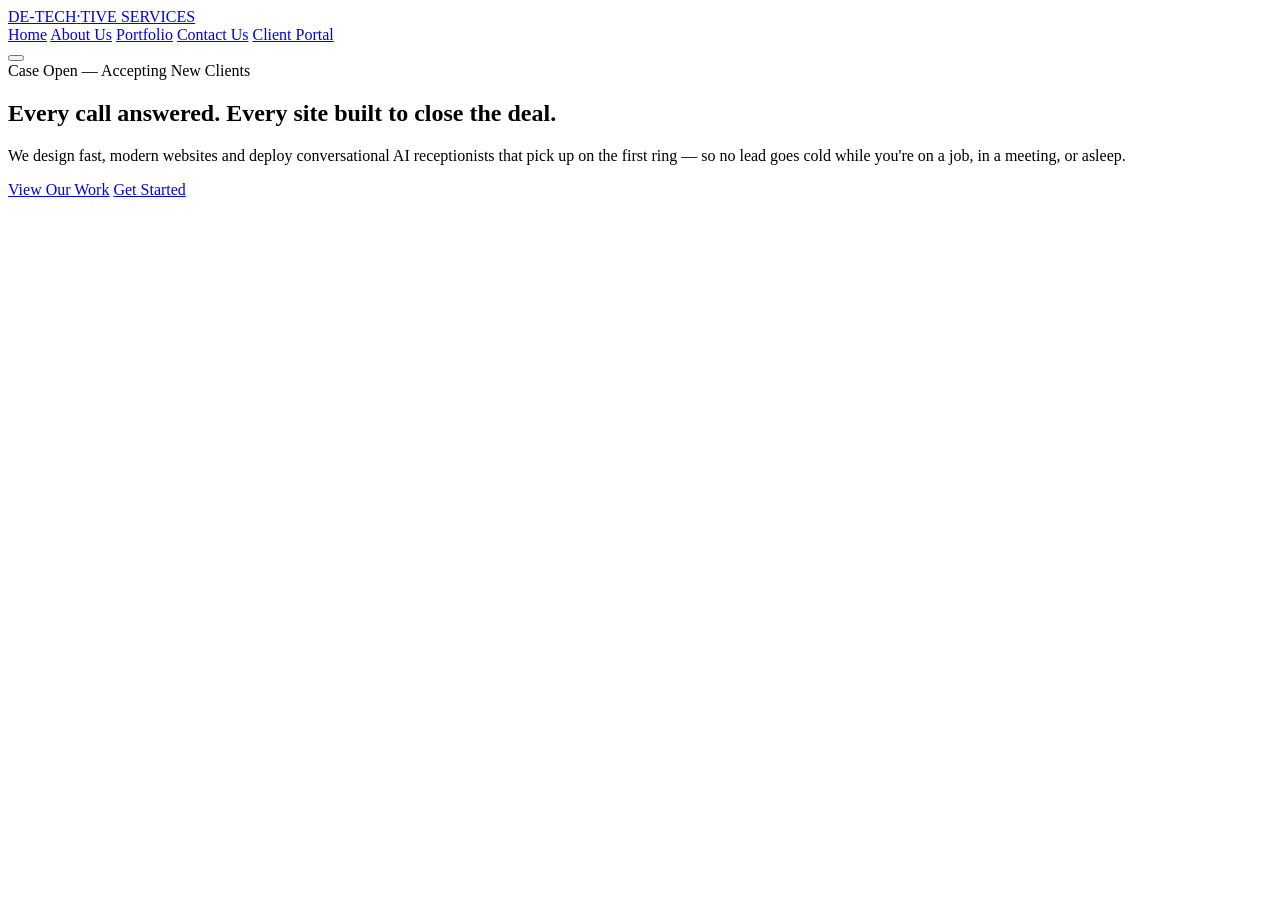
==== index.html @ b15edc92 "Add files via upload" ====
<!DOCTYPE html>
<html lang="en">
<head>
<meta charset="UTF-8">
<meta name="viewport" content="width=device-width, initial-scale=1.0">
<title>DE-TECH-TIVE Services — Web Design &amp; AI Receptionists</title>
<meta name="description" content="DE-TECH-TIVE Services builds custom websites and deploys AI receptionists that answer every call, book every job, and never sleep.">
<link rel="stylesheet" href="styles.css">
</head>
<body>

<header class="site-header">
  <div class="wrap nav-inner">
    <a href="index.html" class="brand">DE-TECH<span class="mark">·</span>TIVE <span class="sub">SERVICES</span></a>
    <nav class="nav-links" id="nav-links">
      <a href="index.html">Home</a>
      <a href="about.html">About Us</a>
      <a href="portfolio.html">Portfolio</a>
      <a href="contact.html">Contact Us</a>
      <a class="btn btn-primary" href="https://billing.stripe.com/p/login/7sY14o5vJ33G8Ov5prdMI00" target="_blank" rel="noopener">Client Portal</a>
    </nav>
    <button class="hamburger" aria-label="Toggle navigation" aria-expanded="false">
      <span></span><span></span><span></span>
    </button>
  </div>
</header>

<main>

  <!-- ===== Hero ===== -->
  <section class="section hero">
    <div class="wrap grid-2">
      <div>
        <span class="tag">Case Open — Accepting New Clients</span>
        <h1>Every call answered. Every site built to close the deal.</h1>
        <p class="lede">We design fast, modern websites and deploy conversational AI receptionists that pick up on the first ring — so no lead goes cold while you're on a job, in a meeting, or asleep.</p>
        <div class="cta-row">
          <a href="portfolio.html" class="btn btn-ghost">View Our Work</a>
          <a href="contact.html" class="btn btn-primary">Get Started</a>
        </div>
---- styles.css ----
/* ==========================================================================
   DE-TECH-TIVE SERVICES — Global Stylesheet
   Design concept: "The Case File" — an investigative dossier aesthetic
   fused with live AI signal/circuit motifs. Ink-navy ground, brass
   accent for the human/investigative side, cyan accent for the AI/signal
   side of the business.
   ========================================================================== */

/* ---------- Fonts ---------- */
@import url('https://fonts.googleapis.com/css2?family=Fraunces:opsz,wght@9..144,400;9..144,500;9..144,600;9..144,700&family=Manrope:wght@400;500;600;700;800&display=swap');

/* ---------- Design Tokens ---------- */
:root {
  /* Color */
  --ink:        #0B0E14;   /* base background */
  --panel:      #12161F;   /* card / panel surface */
  --panel-2:    #171C27;   /* raised surface */
  --line:       #232B3A;   /* hairlines, borders */
  --line-soft:  #1B212D;

  --text:       #ECEEF3;   /* primary text */
  --text-muted: #97A0B4;   /* secondary text */
  --text-faint: #626B80;   /* tertiary / captions */

  --brass:      #D9A857;   /* investigative accent */
  --brass-dim:  #8C743F;
  --signal:     #4FD1C5;   /* AI / signal accent */
  --signal-dim: #2F7D76;

  --danger:     #E2685A;

  /* Type */
  --font-display: 'Fraunces', Georgia, serif;
  --font-body: 'Manrope', -apple-system, BlinkMacSystemFont, 'Segoe UI', sans-serif;

  /* Spacing scale */
  --sp-1: 0.4rem;
  --sp-2: 0.8rem;
  --sp-3: 1.2rem;
  --sp-4: 1.8rem;
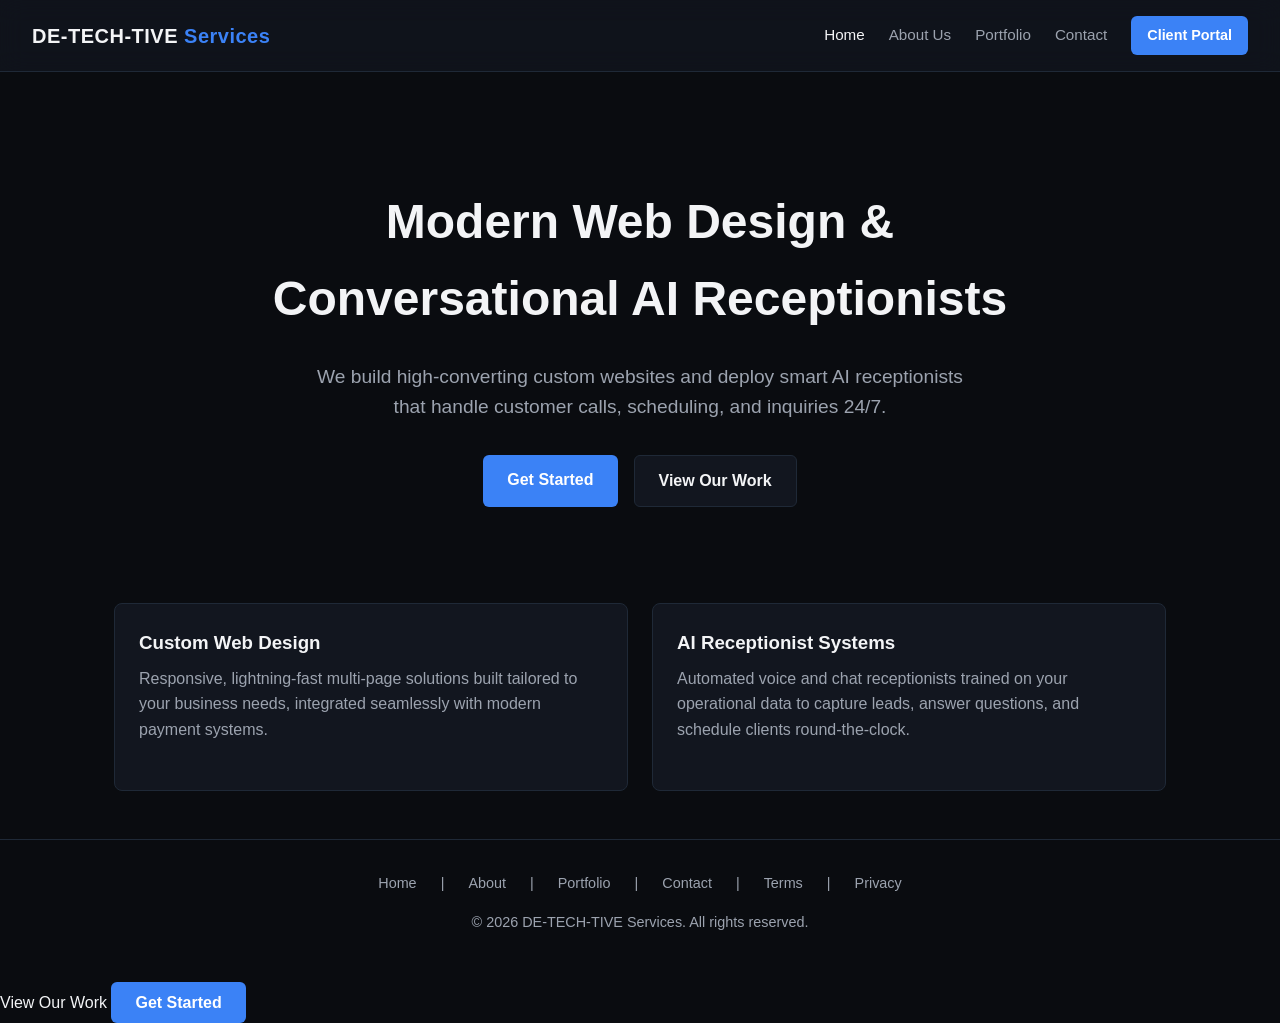
==== commit eea94627: "Update index.html" ====
--- a/index.html
+++ b/index.html
@@ -1,40 +1,370 @@
 <!DOCTYPE html>
 <html lang="en">
 <head>
-<meta charset="UTF-8">
-<meta name="viewport" content="width=device-width, initial-scale=1.0">
-<title>DE-TECH-TIVE Services — Web Design &amp; AI Receptionists</title>
-<meta name="description" content="DE-TECH-TIVE Services builds custom websites and deploys AI receptionists that answer every call, book every job, and never sleep.">
-<link rel="stylesheet" href="styles.css">
+  <meta charset="UTF-8">
+  <meta name="viewport" content="width=device-width, initial-scale=1.0">
+  <title>DE-TECH-TIVE Services | Web Design & AI Receptionists</title>
+  <style>
+    /* --- ROOT VARIABLES & RESET --- */
+    :root {
+      --bg-dark: #0a0c10;
+      --bg-card: #12161f;
+      --accent: #3b82f6;
+      --accent-hover: #2563eb;
+      --text-main: #f3f4f6;
+      --text-muted: #9ca3af;
+      --border-color: #1f2937;
+      --glass-bg: rgba(18, 22, 31, 0.75);
+    }
+
+    * {
+      box-sizing: border-box;
+      margin: 0;
+      padding: 0;
+      font-family: -apple-system, BlinkMacSystemFont, "Segoe UI", Roboto, Helvetica, Arial, sans-serif;
+    }
+
+    body {
+      background-color: var(--bg-dark);
+      color: var(--text-main);
+      line-height: 1.6;
+      min-height: 100vh;
+      display: flex;
+      flex-direction: column;
+    }
+
+    a {
+      color: inherit;
+      text-decoration: none;
+    }
+
+    /* --- NAVIGATION BAR --- */
+    header {
+      position: sticky;
+      top: 0;
+      z-index: 100;
+      background: var(--glass-bg);
+      backdrop-filter: blur(12px);
+      border-bottom: 1px solid var(--border-color);
+      padding: 1rem 2rem;
+      display: flex;
+      justify-content: space-between;
+      align-items: center;
+    }
+
+    .logo {
+      font-weight: 700;
+      font-size: 1.25rem;
+      letter-spacing: 0.5px;
+      color: var(--text-main);
+    }
+
+    .logo span {
+      color: var(--accent);
+    }
+
+    nav {
+      display: flex;
+      align-items: center;
+      gap: 1.5rem;
+    }
+
+    .nav-link {
+      color: var(--text-muted);
+      font-size: 0.95rem;
+      cursor: pointer;
+      transition: color 0.2s;
+    }
+
+    .nav-link:hover, .nav-link.active {
+      color: var(--text-main);
+    }
+
+    .btn-portal {
+      background-color: var(--accent);
+      color: #fff;
+      padding: 0.5rem 1rem;
+      border-radius: 6px;
+      font-weight: 600;
+      font-size: 0.9rem;
+      transition: background 0.2s;
+    }
+
+    .btn-portal:hover {
+      background-color: var(--accent-hover);
+    }
+
+    /* --- PAGE SECTIONS (SPA CONTROL) --- */
+    .page-section {
+      display: none;
+      flex: 1;
+      max-width: 1100px;
+      width: 100%;
+      margin: 0 auto;
+      padding: 3rem 1.5rem;
+    }
+
+    .page-section.active {
+      display: block;
+    }
+
+    /* --- COMMON COMPONENTS --- */
+    h1 { font-size: 2.5rem; margin-bottom: 1rem; }
+    h2 { font-size: 1.8rem; margin-bottom: 1rem; color: var(--text-main); }
+    p { color: var(--text-muted); margin-bottom: 1.5rem; }
+
+    .grid {
+      display: grid;
+      grid-template-columns: repeat(auto-fit, minmax(300px, 1fr));
+      gap: 1.5rem;
+      margin-top: 2rem;
+    }
+
+    .card {
+      background: var(--bg-card);
+      border: 1px solid var(--border-color);
+      border-radius: 8px;
+      padding: 1.5rem;
+    }
+
+    .card h3 {
+      margin-bottom: 0.5rem;
+      color: var(--text-main);
+    }
+
+    /* --- HERO / LANDING --- */
+    .hero {
+      text-align: center;
+      padding: 4rem 1rem;
+    }
+
+    .hero h1 {
+      font-size: 3rem;
+      max-width: 800px;
+      margin: 0 auto 1.5rem auto;
+    }
+
+    .hero p {
+      font-size: 1.2rem;
+      max-width: 650px;
+      margin: 0 auto 2rem auto;
+    }
+
+    .cta-buttons {
+      display: flex;
+      gap: 1rem;
+      justify-content: center;
+    }
+
+    .btn-primary {
+      background: var(--accent);
+      color: #fff;
+      padding: 0.75rem 1.5rem;
+      border-radius: 6px;
+      font-weight: 600;
+      cursor: pointer;
+    }
+
+    .btn-secondary {
+      border: 1px solid var(--border-color);
+      background: var(--bg-card);
+      color: var(--text-main);
+      padding: 0.75rem 1.5rem;
+      border-radius: 6px;
+      font-weight: 600;
+      cursor: pointer;
+    }
+
+    /* --- FORM STYLING --- */
+    form {
+      display: flex;
+      flex-direction: column;
+      gap: 1rem;
+      max-width: 600px;
+      margin-top: 1rem;
+    }
+
+    input, select, textarea {
+      background: var(--bg-card);
+      border: 1px solid var(--border-color);
+      color: var(--text-main);
+      padding: 0.75rem;
+      border-radius: 6px;
+      font-size: 1rem;
+    }
+
+    button[type="submit"] {
+      background: var(--accent);
+      color: #fff;
+      border: none;
+      padding: 0.75rem;
+      border-radius: 6px;
+      font-weight: 600;
+      cursor: pointer;
+    }
+
+    /* --- FOOTER --- */
+    footer {
+      border-top: 1px solid var(--border-color);
+      padding: 2rem;
+      text-align: center;
+      color: var(--text-muted);
+      font-size: 0.9rem;
+      margin-top: auto;
+    }
+
+    .footer-links {
+      display: flex;
+      justify-content: center;
+      gap: 1.5rem;
+      margin-bottom: 1rem;
+    }
+  </style>
 </head>
 <body>
 
-<header class="site-header">
-  <div class="wrap nav-inner">
-    <a href="index.html" class="brand">DE-TECH<span class="mark">·</span>TIVE <span class="sub">SERVICES</span></a>
-    <nav class="nav-links" id="nav-links">
-      <a href="index.html">Home</a>
-      <a href="about.html">About Us</a>
-      <a href="portfolio.html">Portfolio</a>
-      <a href="contact.html">Contact Us</a>
-      <a class="btn btn-primary" href="https://billing.stripe.com/p/login/7sY14o5vJ33G8Ov5prdMI00" target="_blank" rel="noopener">Client Portal</a>
+  <header>
+    <div class="logo">DE-TECH-TIVE <span>Services</span></div>
+    <nav>
+      <a class="nav-link active" onclick="showPage('home')">Home</a>
+      <a class="nav-link" onclick="showPage('about')">About Us</a>
+      <a class="nav-link" onclick="showPage('portfolio')">Portfolio</a>
+      <a class="nav-link" onclick="showPage('contact')">Contact</a>
+      <a href="https://billing.stripe.com/p/login/7sY14o5vJ33G8Ov5prdMI00" target="_blank" class="btn-portal">Client Portal</a>
     </nav>
-    <button class="hamburger" aria-label="Toggle navigation" aria-expanded="false">
-      <span></span><span></span><span></span>
-    </button>
-  </div>
-</header>
-
-<main>
-
-  <!-- ===== Hero ===== -->
-  <section class="section hero">
-    <div class="wrap grid-2">
-      <div>
-        <span class="tag">Case Open — Accepting New Clients</span>
-        <h1>Every call answered. Every site built to close the deal.</h1>
-        <p class="lede">We design fast, modern websites and deploy conversational AI receptionists that pick up on the first ring — so no lead goes cold while you're on a job, in a meeting, or asleep.</p>
+  </header>
+
+  <section id="home" class="page-section active">
+    <div class="hero">
+      <h1>Modern Web Design & Conversational AI Receptionists</h1>
+      <p>We build high-converting custom websites and deploy smart AI receptionists that handle customer calls, scheduling, and inquiries 24/7.</p>
+      <div class="cta-buttons">
+        <div class="btn-primary" onclick="showPage('contact')">Get Started</div>
+        <div class="btn-secondary" onclick="showPage('portfolio')">View Our Work</div>
+      </div>
+    </div>
+
+    <div class="grid">
+      <div class="card">
+        <h3>Custom Web Design</h3>
+        <p>Responsive, lightning-fast multi-page solutions built tailored to your business needs, integrated seamlessly with modern payment systems.</p>
+      </div>
+      <div class="card">
+        <h3>AI Receptionist Systems</h3>
+        <p>Automated voice and chat receptionists trained on your operational data to capture leads, answer questions, and schedule clients round-the-clock.</p>
+      </div>
+    </div>
+  </section>
+
+  <section id="about" class="page-section">
+    <h1>About DE-TECH-TIVE Services</h1>
+    <p>DE-TECH-TIVE Services delivers cutting-edge modern digital infrastructure for growing enterprises. We eliminate technical friction by pairing sleek modern design with intelligent automation.</p>
+    <div class="grid">
+      <div class="card">
+        <h3>Our Mission</h3>
+        <p>To empower local businesses and organizations with automated call handling and custom web architectures that never sleep.</p>
+      </div>
+      <div class="card">
+        <h3>Core Technologies</h3>
+        <p>Modern frontend frameworks, custom conversational AI models, automated client billing portals, and high-performance server hosting.</p>
+      </div>
+    </div>
+  </section>
+
+  <section id="portfolio" class="page-section">
+    <h1>Featured Portfolio & Packages</h1>
+    <p>Explore some of our deployment models and service solutions.</p>
+    <div class="grid">
+      <div class="card">
+        <h3>Dual Website Package</h3>
+        <p>A multi-site website architecture structured for businesses managing distinct brand branches or dual service models under one streamlined system.</p>
+      </div>
+      <div class="card">
+        <h3>24/7 AI Voice Receptionist</h3>
+        <p>Integrated inbound phone AI receptionist that manages caller queries, qualifies inbound leads, and syncs calendar appointments.</p>
+      </div>
+    </div>
+  </section>
+
+  <section id="contact" class="page-section">
+    <h1>Contact Us</h1>
+    <p>Ready to deploy your next website or setup an AI receptionist? Send us a message.</p>
+    <p>Direct Email: <strong>jaythedetechtive@gmail.com</strong></p>
+    
+    <form onsubmit="handleFormSubmit(event)">
+      <input type="text" placeholder="Your Name" required>
+      <input type="email" placeholder="Your Email" required>
+      <select required>
+        <option value="" disabled selected>Select Service Required</option>
+        <option value="web">Web Design</option>
+        <option value="ai">AI Receptionist</option>
+        <option value="both">Both Services</option>
+      </select>
+      <textarea rows="5" placeholder="Project Details" required></textarea>
+      <button type="submit">Send Message</button>
+    </form>
+  </section>
+
+  <section id="terms" class="page-section">
+    <h1>Terms & Conditions</h1>
+    <p>Last updated: September 2026</p>
+    <p>By using services provided by DE-TECH-TIVE Services, you agree to comply with and be bound by the following terms regarding web development deliverables, AI agent hosting, and recurring billing maintenance.</p>
+    <div class="card">
+      <h3>Subscriptions & Client Portal</h3>
+      <p>Recurring package subscriptions are billed on an annual or monthly basis. Subscribers maintain full access to view, update, or cancel their plans at any time via the official Stripe Client Portal link provided upon registration.</p>
+    </div>
+  </section>
+
+  <section id="privacy" class="page-section">
+    <h1>Privacy Policy</h1>
+    <p>DE-TECH-TIVE Services values your privacy. We collect only necessary contact and payment details to process billing and deliver custom development and AI configuration services.</p>
+    <div class="card">
+      <h3>Data Usage</h3>
+      <p>Payment information is processed securely through Stripe. We do not store financial credentials or private payment details on our local servers.</p>
+    </div>
+  </section>
+
+  <footer>
+    <div class="footer-links">
+      <a onclick="showPage('home')">Home</a> | 
+      <a onclick="showPage('about')">About</a> | 
+      <a onclick="showPage('portfolio')">Portfolio</a> | 
+      <a onclick="showPage('contact')">Contact</a> | 
+      <a onclick="showPage('terms')">Terms</a> | 
+      <a onclick="showPage('privacy')">Privacy</a>
+    </div>
+    <p>&copy; 2026 DE-TECH-TIVE Services. All rights reserved.</p>
+  </footer>
+
+  <script>
+    function showPage(pageId) {
+      // Hide all page sections
+      const sections = document.querySelectorAll('.page-section');
+      sections.forEach(section => section.classList.remove('active'));
+
+      // Remove active class from nav links
+      const navLinks = document.querySelectorAll('.nav-link');
+      navLinks.forEach(link => link.classList.remove('active'));
+
+      // Show selected page section
+      const targetSection = document.getElementById(pageId);
+      if (targetSection) {
+        targetSection.classList.add('active');
+      }
+
+      // Scroll smoothly back to top
+      window.scrollTo({ top: 0, behavior: 'smooth' });
+    }
+
+    function handleFormSubmit(event) {
+      event.preventDefault();
+      alert('Thank you for your message! DE-TECH-TIVE Services will get back to you shortly.');
+      event.target.reset();
+    }
+  </script>
+</body>
+</html>
         <div class="cta-row">
           <a href="portfolio.html" class="btn btn-ghost">View Our Work</a>
           <a href="contact.html" class="btn btn-primary">Get Started</a>
-        </div>+        </div>
